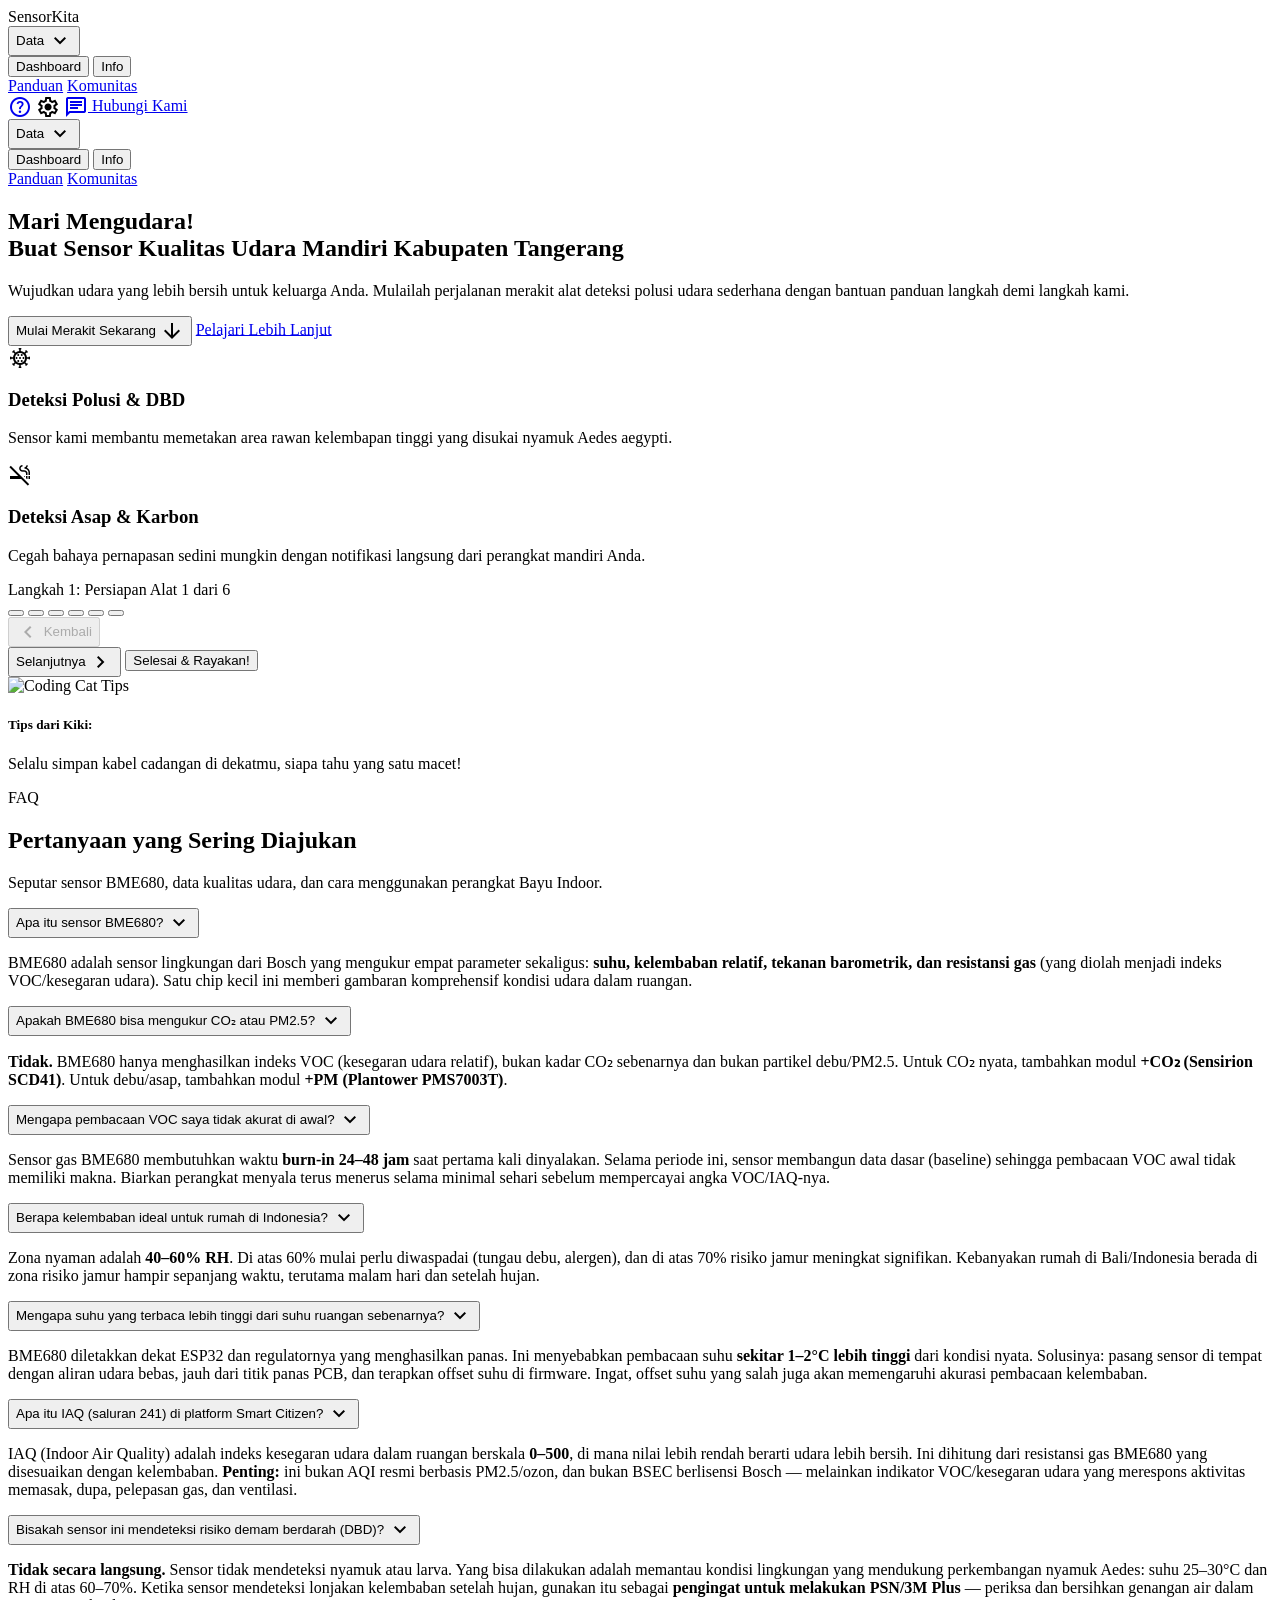
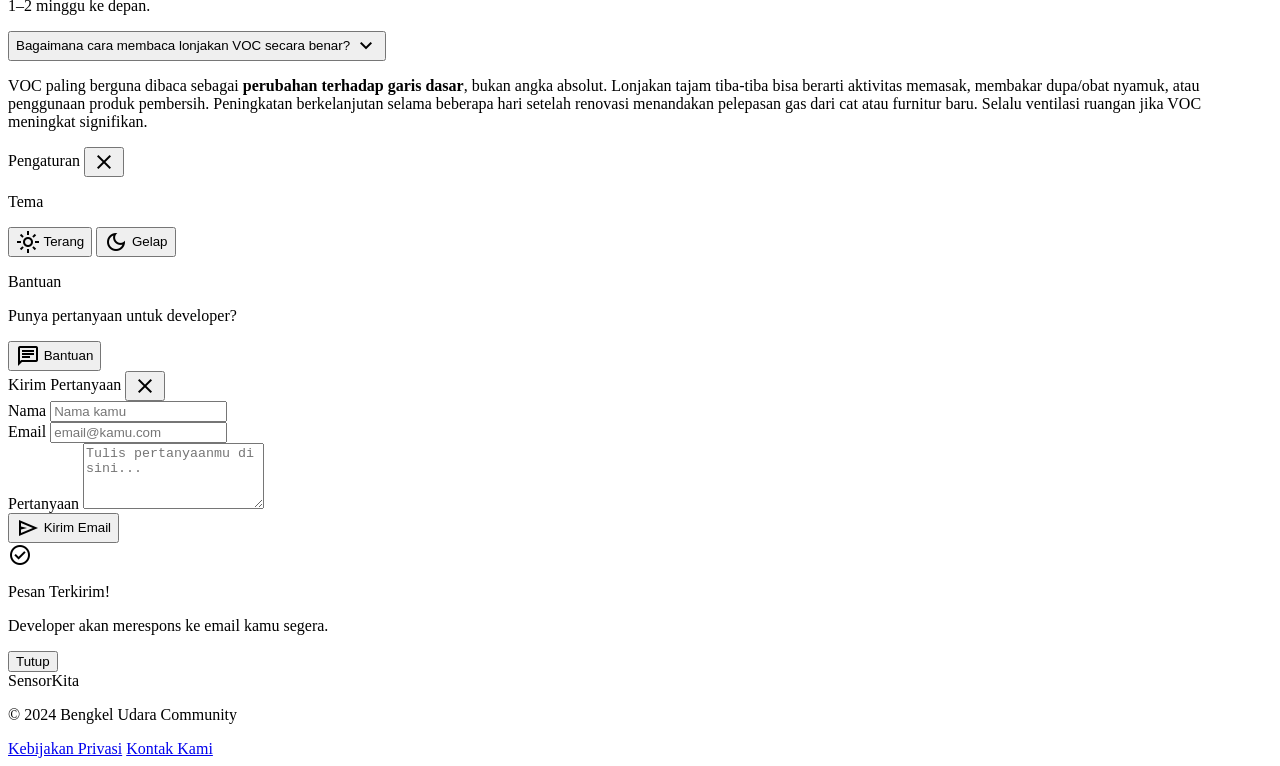
==== index.html @ 2e7b4b63 "web AI" ====
<!DOCTYPE html>
<html class="light" lang="id">

<head>
    <meta charset="utf-8" />
    <meta content="width=device-width, initial-scale=1.0" name="viewport" />
    <title>Mari Mengudara! | SensorKita Tangerang</title>
    <script src="https://cdn.tailwindcss.com?plugins=forms,container-queries"></script>
    <link
        href="https://fonts.googleapis.com/css2?family=Plus+Jakarta+Sans:wght@400;600;700;800&family=Inter:wght@400;500;600&display=swap"
        rel="stylesheet" />
    <link href="https://fonts.googleapis.com/css2?family=Material+Symbols+Outlined:wght,FILL@100..700,0..1&display=swap"
        rel="stylesheet" />
    <script id="tailwind-config">
        tailwind.config = {
            darkMode: "class",
            theme: {
                extend: {
                    "colors": {
                        "secondary": "#695d46",
                        "surface-dim": "#dcd9d9",
                        "on-primary-fixed": "#002108",
                        "on-secondary-fixed": "#231a08",
                        "surface-container": "#f0eded",
                        "on-error-container": "#93000a",
                        "primary": "#416744",
                        "outline": "#727970",
                        "tertiary-fixed-dim": "#9ecfd1",
                        "on-secondary-container": "#6d614a",
                        "on-tertiary-container": "#003a3c",
                        "primary-fixed-dim": "#a7d1a6",
                        "inverse-primary": "#a7d1a6",
                        "tertiary-container": "#73a4a6",
                        "inverse-on-surface": "#f3f0f0",
                        "on-secondary-fixed-variant": "#504530",
                        "tertiary-fixed": "#b9ecee",
                        "on-surface-variant": "#424941",
                        "surface-container-lowest": "#ffffff",
                        "secondary-fixed": "#f2e0c3",
                        "on-primary-fixed-variant": "#294f2e",
                        "primary-container": "#7da67e",
                        "outline-variant": "#c2c8be",
                        "on-secondary": "#ffffff",
                        "surface-container-low": "#f6f3f2",
                        "surface-bright": "#fbf9f8",
                        "on-surface": "#1b1c1c",
                        "surface-variant": "#e4e2e1",
                        "on-error": "#ffffff",
                        "on-tertiary-fixed": "#002021",
                        "background": "#fbf9f8",
                        "surface-container-high": "#eae8e7",
                        "on-tertiary": "#ffffff",
                        "on-tertiary-fixed-variant": "#1a4e50",
                        "surface": "#fbf9f8",
                        "on-primary": "#ffffff",
                        "on-primary-container": "#153b1c",
                        "primary-fixed": "#c2eec1",
                        "inverse-surface": "#303030",
                        "secondary-container": "#efdec0",
                        "on-background": "#1b1c1c",
                        "surface-container-highest": "#e4e2e1",
                        "error": "#ba1a1a",
                        "tertiary": "#356668",
                        "surface-tint": "#416744",
                        "error-container": "#ffdad6",
                        "secondary-fixed-dim": "#d5c5a8"
                    },
                    "borderRadius": {
                        "DEFAULT": "0.25rem",
                        "lg": "0.5rem",
                        "xl": "0.75rem",
                        "full": "9999px"
                    },
                    "spacing": {
                        "base": "8px",
                        "container-max-width": "1140px",
                        "card-padding": "24px",
                        "section-gap-mobile": "40px",
                        "section-gap-desktop": "80px"
                    },
                    "fontFamily": {
                        "display-lg-mobile": ["Plus Jakarta Sans"],
                        "display-lg": ["Plus Jakarta Sans"],
                        "body-lg": ["Inter"],
                        "headline-md": ["Plus Jakarta Sans"],
                        "body-md": ["Inter"],
                        "label-caps": ["Inter"]
                    },
                    "fontSize": {
                        "display-lg-mobile": ["32px", { "lineHeight": "1.2", "fontWeight": "700" }],
                        "display-lg": ["48px", { "lineHeight": "1.2", "letterSpacing": "-0.02em", "fontWeight": "700" }],
                        "body-lg": ["18px", { "lineHeight": "1.7", "fontWeight": "400" }],
                        "headline-md": ["24px", { "lineHeight": "1.4", "fontWeight": "600" }],
                        "body-md": ["16px", { "lineHeight": "1.6", "fontWeight": "400" }],
                        "label-caps": ["14px", { "lineHeight": "1.2", "letterSpacing": "0.05em", "fontWeight": "600" }]
                    }
                },
            },
        }
    </script>
    
    <link href="assets/css/style.css" rel="stylesheet" />

    <script>
        (function () {
            if (localStorage.getItem('sk-theme') === 'dark') {
                document.documentElement.classList.remove('light');
                document.documentElement.classList.add('dark');
            }
        })();
    </script>

</head>

<body class="bg-background text-on-background font-body-md overflow-x-hidden">

     <header class="bg-surface sticky top-0 z-50 shadow-sm w-full h-16 flex items-center">
        <div
            class="w-full max-w-container-max-width mx-auto px-4 md:px-card-padding flex justify-between items-center relative">

            <div class="flex items-center gap-2">
                <span class="font-display-lg text-headline-md text-primary tracking-tight cursor-pointer"
                       onclick="window.location.href='../../index.html'">SensorKita</span>
            </div>

            <nav class="hidden md:flex items-center gap-6">
                <div class="relative group">
                    <button id="desktop-data-btn"
                        class="font-label-caps text-on-surface-variant hover:text-primary transition-colors flex items-center gap-1 py-2">
                        Data
                        <span class="material-symbols-outlined transition-transform"
                            id="data-arrow">keyboard_arrow_down</span>
                    </button>
                    <div id="desktop-dropdown"
                        class="absolute left-0 mt-1 w-48 bg-surface rounded-xl shadow-lg border border-outline-variant py-2 hidden z-50">
                        <button onclick="window.location.href='data.html'"
                            class="w-full text-left px-4 py-2 text-sm font-label-caps text-on-surface-variant hover:bg-surface-container hover:text-primary transition-all">
                            Dashboard
                        </button>
                        <button onclick="switchSubTab('info')"
                            class="w-full text-left px-4 py-2 text-sm font-label-caps text-primary hover:bg-surface-container transition-all">
                            Info
                        </button>

                    </div>
                </div>
                <a class="font-label-caps text-primary border-b-2 border-primary py-1 nav-link active-page"
                    href="assets/main/panduan.html" data-page="panduan">Panduan</a>
                <a class="font-label-caps text-on-surface-variant hover:text-primary transition-colors py-1 nav-link"
                    href="assets/main/komunitas.html" data-page="komunitas">Komunitas</a>
            </nav>

            <div class="flex items-center gap-2 md:gap-4">
                <!-- FAQ icon — scroll ke bagian FAQ di panduan.html -->
                <a href="assets/main/panduan.html#faq"
                    class="material-symbols-outlined text-on-surface-variant cursor-pointer p-1 rounded-full hover:bg-surface-container transition-colors"
                    title="FAQ">help</a>
                <span onclick="openSettings()"
                    class="material-symbols-outlined text-on-surface-variant cursor-pointer p-1 rounded-full hover:bg-surface-container transition-colors">settings</span>
                <!-- Hubungi Kami — WhatsApp -->
                <a href="https://wa.me/6287775881409" target="_blank" rel="noopener noreferrer"
                    class="hidden md:flex items-center gap-1 px-3 py-1.5 rounded-full bg-primary text-on-primary hover:opacity-90 transition-opacity text-sm font-label-caps">
                    <span class="material-symbols-outlined text-base">chat</span>
                    <span>Hubungi Kami</span>
                </a>
            </div>

        
<div id="mobile-menu"
    class="absolute top-16 left-0 right-0 bg-surface border-b border-outline-variant shadow-md p-4 hidden flex-col gap-4 md:hidden z-50">
                <div>
                    <button id="mobile-data-btn"
                        class="w-full flex justify-between items-center font-label-caps text-on-surface-variant py-2">
                        <span href="assets/main/data.html">Data</span>
                        <span class="material-symbols-outlined transition-transform"
                            id="mobile-data-arrow">keyboard_arrow_down</span>
                    </button>
                    <div id="mobile-data-sub"
                        class="hidden pl-4 flex flex-col gap-2 mt-1 border-l-2 border-outline-variant">
                        <button onclick="window.location.href='data.html'"
                            class="text-left font-label-caps text-sm text-on-surface-variant hover:text-primary py-2">
                            Dashboard
                        </button>
                        <button onclick="switchSubTab('info')"
                            class="w-full text-left px-4 py-2 text-sm font-label-caps text-primary hover:bg-surface-container transition-all">
                            Info
                        </button>
                    </div>
                </div>
                <div>
                <a class="font-label-caps text-primary py-2 border-b border-outline-variant nav-link active-page"
                    href="assets/main/panduan.html" data-page="panduan">Panduan</a>
                <a class="font-label-caps text-on-surface-variant hover:text-primary py-2 nav-link"
                    href="assets/main/komunitas.html" data-page="komunitas">Komunitas</a>
                </div>
        </div>
    </header>
    
    <div id="main-content-wrapper">
        <section class="relative py-section-gap-mobile md:py-section-gap-desktop overflow-hidden">
            <div class="absolute top-0 right-0 -z-10 opacity-20"></div>
            <div class="max-w-container-max-width mx-auto px-4 md:px-card-padding">
                <div class="max-w-[720px]">
                    <h1 class="font-display-lg text-display-lg-mobile md:text-display-lg text-primary mb-6">
                        Mari Mengudara! <br />
                        <span class="text-secondary">Buat Sensor Kualitas Udara Mandiri Kabupaten Tangerang</span>
                    </h1>
                    <p class="font-body-lg text-on-surface-variant mb-10">
                        Wujudkan udara yang lebih bersih untuk keluarga Anda. Mulailah perjalanan merakit alat deteksi
                        polusi udara sederhana dengan bantuan panduan langkah demi langkah kami.
                    </p>
                    <div class="flex flex-wrap gap-4 mb-12">
                        <button
                            class="bg-primary text-on-primary font-label-caps px-8 py-4 rounded-full shadow-lg hover:opacity-90 active:scale-95 transition-all flex items-center gap-2 w-full sm:w-auto justify-center"
                            onclick="scrollToWizard()">
                            Mulai Merakit Sekarang <span class="material-symbols-outlined">arrow_downward</span>
                        </button>
                        <a href="data.html"
                            class="border-2 border-primary text-primary font-label-caps px-8 py-4 rounded-full hover:bg-primary-container/10 transition-colors w-full sm:w-auto justify-center flex items-center">
                            Pelajari Lebih Lanjut
                        </a>
                    </div>
                </div>
                <div class="grid grid-cols-1 md:grid-cols-2 gap-6 mt-12">
                    <div
                        class="bg-secondary-container p-6 rounded-xl border border-outline-variant flex flex-col sm:flex-row items-start gap-4">
                        <div class="bg-on-secondary-container text-secondary-container p-3 rounded-lg flex-shrink-0">
                            <span class="material-symbols-outlined">coronavirus</span>
                        </div>
                        <div>
                            <h3 class="font-headline-md text-on-secondary-container mb-2">Deteksi Polusi & DBD</h3>
                            <p class="text-on-secondary-fixed-variant">Sensor kami membantu memetakan area rawan
                                kelembapan tinggi yang disukai nyamuk Aedes aegypti.</p>
                        </div>
                    </div>
                    <div
                        class="bg-primary-container/20 p-6 rounded-xl border border-outline-variant flex flex-col sm:flex-row items-start gap-4">
                        <div class="bg-primary text-on-primary p-3 rounded-lg flex-shrink-0">
                            <span class="material-symbols-outlined">smoke_free</span>
                        </div>
                        <div>
                            <h3 class="font-headline-md text-primary mb-2">Deteksi Asap & Karbon</h3>
                            <p class="text-on-primary-fixed-variant">Cegah bahaya pernapasan sedini mungkin dengan
                                notifikasi langsung dari perangkat mandiri Anda.</p>
                        </div>
                    </div>
                </div>
            </div>
        </section>

        <main class="max-w-[840px] mx-auto px-4 pb-24" id="wizard-section">
            <div class="sticky top-16 z-40 bg-background pt-4 pb-8">
                <div class="flex justify-between mb-4 px-2">
                    <span class="font-label-caps text-primary text-xs sm:text-sm" id="step-title">Langkah 1: Persiapan
                        Alat</span>
                    <span class="font-label-caps text-on-surface-variant text-xs sm:text-sm" id="step-counter">1 dari
                        6</span>
                </div>
                <!-- Garis progress diganti jadi step indicator yang bisa diklik -->
                <div class="flex items-center gap-1.5 w-full" id="step-indicators">
                    <button onclick="goToStep(1)" id="ind-1"
                        class="step-ind flex-1 h-2 rounded-full transition-all bg-primary hover:opacity-80 cursor-pointer"></button>
                    <button onclick="goToStep(2)" id="ind-2"
                        class="step-ind flex-1 h-2 rounded-full transition-all bg-surface-container hover:bg-outline-variant cursor-pointer"></button>
                    <button onclick="goToStep(3)" id="ind-3"
                        class="step-ind flex-1 h-2 rounded-full transition-all bg-surface-container hover:bg-outline-variant cursor-pointer"></button>
                    <button onclick="goToStep(4)" id="ind-4"
                        class="step-ind flex-1 h-2 rounded-full transition-all bg-surface-container hover:bg-outline-variant cursor-pointer"></button>
                    <button onclick="goToStep(5)" id="ind-5"
                        class="step-ind flex-1 h-2 rounded-full transition-all bg-surface-container hover:bg-outline-variant cursor-pointer"></button>
                    <button onclick="goToStep(6)" id="ind-6"
                        class="step-ind flex-1 h-2 rounded-full transition-all bg-surface-container hover:bg-outline-variant cursor-pointer"></button>
                </div>
            </div>

            <div
                class="bg-surface-container-low rounded-3xl p-4 sm:p-6 md:p-10 shadow-sm border border-outline-variant relative">

                <div class="step-content block" id="step-1">
                    <div class="flex flex-col sm:flex-row items-start sm:items-center gap-4 mb-8">
                        <img alt="Coding Cat"
                            class="w-16 h-16 rounded-full bg-white p-1 border-2 border-primary-container flex-shrink-0"
                            src="https://lh3.googleusercontent.com/aida-public/[base64]" />
                        <div class="bg-secondary-container p-4 rounded-2xl rounded-tl-none relative w-full">
                            <p class="font-body-md text-on-secondary-container italic text-sm sm:text-base">"Halo! Saya
                                Oyen. Sebelum mulai, pastikan meja kerjamu rapi dan semua alat sudah siap ya!"</p>
                        </div>
                    </div>
                    <h2 class="font-headline-md text-on-surface mb-6">Daftar Alat & Bahan</h2>
                    <div class="flex flex-wrap gap-2 mb-8 bg-surface-container rounded-lg p-1 w-fit">
                        <button
                            class="px-4 sm:px-6 py-2 rounded-md font-label-caps text-xs sm:text-sm bg-primary text-on-primary transition-all"
                            id="btn-basic" onclick="togglePackage('basic')">Paket Basic</button>
                        <button
                            class="px-4 sm:px-6 py-2 rounded-md font-label-caps text-xs sm:text-sm text-on-surface-variant hover:bg-surface-variant transition-all"
                            id="btn-plus" onclick="togglePackage('plus')">Paket Plus (+ Layar)</button>
                    </div>
                    <div class="grid grid-cols-1 sm:grid-cols-2 gap-4">
                        <div class="p-4 bg-surface border border-outline-variant rounded-xl flex items-center gap-4">
                            <div
                                class="w-12 h-12 bg-primary-container/20 rounded-full flex items-center justify-center text-primary flex-shrink-0">
                                <span class="material-symbols-outlined">memory</span>
                            </div>
                            <div>
                                <p class="font-bold text-sm sm:text-base">Seeed XIAO ESP32C3</p>
                                <p class="text-xs text-on-surface-variant">Otak perangkat (Microcontroller)</p>
                            </div>
                        </div>
                        <div class="p-4 bg-surface border border-outline-variant rounded-xl flex items-center gap-4">
                            <div
                                class="w-12 h-12 bg-primary-container/20 rounded-full flex items-center justify-center text-primary flex-shrink-0">
                                <span class="material-symbols-outlined">thermostat</span>
                            </div>
                            <div>
                                <p class="font-bold text-sm sm:text-base">Sensor BME680</p>
                                <p class="text-xs text-on-surface-variant">Suhu, Gas, Kelembapan</p>
                            </div>
                        </div>
                        <div class="p-4 bg-surface border border-outline-variant rounded-xl flex items-center gap-4">
                            <div
                                class="w-12 h-12 bg-primary-container/20 rounded-full flex items-center justify-center text-primary flex-shrink-0">
                                <span class="material-symbols-outlined">usb</span>
                            </div>
                            <div>
                                <p class="font-bold text-sm sm:text-base">Kabel USB-C</p>
                                <p class="text-xs text-on-surface-variant">Untuk transfer kode & daya</p>
                            </div>
                        </div>
                        <div class="p-4 bg-surface border border-outline-variant rounded-xl flex items-center gap-4 opacity-40 grayscale"
                            id="plus-item">
                            <div
                                class="w-12 h-12 bg-secondary-container rounded-full flex items-center justify-center text-secondary flex-shrink-0">
                                <span class="material-symbols-outlined">screenshot_monitor</span>
                            </div>
                            <div>
                                <p class="font-bold text-sm sm:text-base">OLED Display 0.96"</p>
                                <p class="text-xs text-on-surface-variant">Hanya untuk Paket Plus</p>
                            </div>
                        </div>
                    </div>
                </div>

                <div class="step-content hidden" id="step-2">
                    <h2 class="font-headline-md text-on-surface mb-4">Persiapan Software</h2>
                    <p class="mb-6 text-on-surface-variant text-sm sm:text-base">Kita akan menggunakan Arduino IDE untuk
                        memasukkan "jiwa" ke dalam sensor kita.</p>
                    <div class="space-y-4">
                        <div class="bg-surface-bright p-4 rounded-xl border-l-4 border-primary shadow-sm">
                            <h4 class="font-bold text-primary mb-1 text-sm sm:text-base">1. Download Arduino IDE</h4>
                            <p class="text-xs sm:text-sm mb-3">Pilihan versi terbaru sesuai sistem operasi komputer
                                Anda.</p>
                            <div
                                class="flex items-center gap-2 bg-surface-container p-2 rounded-lg border border-outline-variant">
                                <code
                                    class="text-xs flex-grow overflow-x-auto whitespace-nowrap custom-scrollbar">https://www.arduino.cc/en/software</code>
                                <button class="text-primary hover:bg-primary-container/20 p-2 rounded-md flex-shrink-0"
                                    onclick="copyText('https://www.arduino.cc/en/software', this)">
                                    <span class="material-symbols-outlined text-sm">content_copy</span>
                                </button>
                            </div>
                        </div>
                        <div class="bg-surface-bright p-4 rounded-xl border-l-4 border-secondary shadow-sm">
                            <h4 class="font-bold text-secondary mb-1 text-sm sm:text-base">2. Video Tutorial Instalasi</h4>
                            <div class="aspect-video bg-surface-dim rounded-lg overflow-hidden">
                                <video class="w-full h-full" controls playsinline preload="metadata">
                                    <source src="../img/vidio/testing.mp4" type="video/mp4">
                                </video>
                            </div>
                        </div>
                        <!-- Video Tutorial: Plus -->
                        <div id="video-plus" class="hidden bg-surface-bright p-4 rounded-xl border-l-4 border-secondary shadow-sm">
                            <h4 class="font-bold text-secondary mb-1 text-sm sm:text-base">2. Video Tutorial Instalasi</h4>
                            <p class="text-xs text-on-surface-variant mb-2">Untuk Paket Plus</p>
                            <div class="aspect-video bg-surface-dim rounded-lg overflow-hidden">
                                <video class="w-full h-full" controls playsinline preload="metadata">
                                    <source src="../img/vidio/testing.mp4" type="video/mp4">
                                </video>
                            </div>
                        </div>
                    </div>
                </div>

                <div class="step-content hidden" id="step-3">
                    <h2 class="font-headline-md text-on-surface mb-6">Pemasangan Kabel (Wiring)</h2>
                    <div class="bg-error-container text-on-error-container p-4 rounded-xl mb-8 flex gap-3 items-center">
                        <span class="material-symbols-outlined text-error flex-shrink-0">warning</span>
                        <p class="text-xs sm:text-sm font-medium">Jangan hubungkan USB ke komputer saat memasang kabel
                            untuk menghindari korsleting!</p>
                    </div>
                    <div class="overflow-x-auto border border-outline-variant rounded-xl mb-8 custom-scrollbar">
                        <table class="w-full text-xs sm:text-sm min-w-[400px]">
                            <thead class="bg-surface-container-highest">
                                <tr>
                                    <th class="px-4 py-3 text-left">Sensor BME680</th>
                                    <th class="px-4 py-3 text-left">XIAO ESP32C3</th>
                                    <th class="px-4 py-3 text-left">Fungsi</th>
                                </tr>
                            </thead>
                            <tbody class="divide-y divide-outline-variant">
                                <tr>
                                    <td class="px-4 py-3 font-bold text-primary">VIN</td>
                                    <td class="px-4 py-3">3V3</td>
                                    <td class="px-4 py-3 text-on-surface-variant">Daya (Listrik)</td>
                                </tr>
                                <tr>
                                    <td class="px-4 py-3 font-bold text-primary">GND</td>
                                    <td class="px-4 py-3">GND</td>
                                    <td class="px-4 py-3 text-on-surface-variant">Massa/Arus Negatif</td>
                                </tr>
                                <tr>
                                    <td class="px-4 py-3 font-bold text-primary">SCL</td>
                                    <td class="px-4 py-3">D5 / SCL</td>
                                    <td class="px-4 py-3 text-on-surface-variant">Komunikasi Data</td>
                                </tr>
                                <tr>
                                    <td class="px-4 py-3 font-bold text-primary">SDA</td>
                                    <td class="px-4 py-3">D4 / SDA</td>
                                    <td class="px-4 py-3 text-on-surface-variant">Aliran Data</td>
                                </tr>
                            </tbody>
                        </table>
                    </div>
                        <div id="diagram-basic"
                        class="block aspect-video bg-surface-container-highest rounded-2xl flex flex-col items-center justify-center border-2 border-dashed border-outline-variant p-4">
                        <img src="../img/foto/wiring_paket_basic.png" alt="Wiring Paket Basic"
                            class="max-h-[70%] w-auto object-contain mb-4 rounded-xl shadow-sm">

                        <span class="material-symbols-outlined text-3xl sm:text-4xl text-outline mb-2">schema</span>
                        <p class="text-on-surface-variant text-center text-xs sm:text-sm font-medium">Diagram Pemasangan
                            Jalur I2C: XIAO ESP32S3 ⇄ BME680 (Paket Basic)</p>
                    </div>
                      <div id="diagram-plus"
                        class="hidden aspect-video bg-surface-container-highest rounded-2xl flex flex-col items-center justify-center border-2 border-dashed border-secondary/40 p-4">
                        <img src="../img/foto/wiring_paket_plus.png" alt="Wiring Paket Plus"
                            class="max-h-[70%] w-auto object-contain mb-4 rounded-xl shadow-sm">

                        <span
                            class="material-symbols-outlined text-3xl sm:text-4xl text-secondary mb-2">account_tree</span>
                        <p class="text-on-surface-variant text-center text-xs sm:text-sm font-medium">Diagram Pemasangan
                            Paralel: BME680 ⇄ XIAO ESP32S3 ⇄ Sensor HM3301 (Paket Plus)</p>
                    </div>
                
                </div>

                <div class="step-content hidden" id="step-4">
                    <h2 class="font-headline-md text-on-surface mb-4">Uji Coba Perangkat</h2>
                    <p class="mb-6 text-on-surface-variant text-sm sm:text-base">Gunakan kode tes ini untuk memastikan
                        kabel terpasang dengan benar.</p>
                    <div class="relative group">
                        <div class="absolute top-2 right-2 sm:top-4 sm:right-4 z-10">
                            <button
                                class="bg-primary text-on-primary px-3 py-1.5 sm:px-4 sm:py-2 rounded-lg flex items-center gap-1.5 text-xs hover:shadow-md transition-all"
                                onclick="copyCode('test-code-block', this)">
                                <span class="material-symbols-outlined text-xs sm:text-sm">content_copy</span> <span
                                    class="hidden sm:inline">Salin Kode</span>
                            </button>
                        </div>
                        <pre class="bg-on-surface text-surface-container-lowest p-4 sm:p-6 rounded-2xl overflow-x-auto text-xs font-mono leading-relaxed custom-scrollbar max-h-[300px]"
                            id="test-code-block">#include <Wire.h>
#include <Adafruit_Sensor.h>
#include "Adafruit_BME680.h"

Adafruit_BME680 bme;

void setup() {
  Serial.begin(115200);
  Serial.println("Mulai Tes Sensor...");
  if (!bme.begin()) {
    Serial.println("Sensor Tidak Terdeteksi! Periksa Kabel.");
    while (1);
  }
}

void loop() {
  if (! bme.performReading()) return;
  Serial.print("Suhu: "); Serial.println(bme.temperature);
  delay(2000);
}</pre>
                    </div>
                    <div
                        class="mt-6 flex items-start sm:items-center gap-4 bg-surface p-4 rounded-xl border border-outline-variant">
                        <span class="material-symbols-outlined text-primary flex-shrink-0">tips_and_updates</span>
                        <p class="text-xs sm:text-sm">Buka <b>Serial Monitor</b> di Arduino IDE (Kecepatan 115200 baud)
                            untuk melihat hasilnya!</p>
                    </div>
                </div>

                <div class="step-content hidden" id="step-5">
                <h2 class="font-headline-md text-on-surface mb-6">Pendaftaran Akun SmartCitizen</h2>
                <div class="space-y-6">

                    <!-- Langkah 1 -->
                    <div class="flex gap-4">
                        <div class="flex-shrink-0 w-8 h-8 rounded-full bg-primary text-white flex items-center justify-center font-bold text-sm">
                            1</div>
                        <div class="flex-1">
                            <h4 class="font-bold mb-1 text-sm sm:text-base">Kunjungi Portal Registrasi</h4>
                            <p class="text-on-surface-variant text-xs sm:text-sm mb-2">Buka situs
                                sensor.smartcitizen.id/register</p>
                            <button onclick="toggleSteps('sub1', this)"
                                class="text-xs text-primary flex items-center gap-1 mb-2">
                                <span id="icon-sub1">▶</span> Lihat langkah detail
                            </button>
                            <div id="sub1" class="hidden pl-3 border-l-2 border-primary/30 space-y-3 mt-1">
                                <div class="flex gap-2 text-xs sm:text-sm text-on-surface-variant">
                                    <span class="flex-shrink-0 w-5 h-5 rounded-full bg-surface-variant flex items-center justify-center text-xs font-bold">1</span>
                                    <p>Klik <strong>Platform</strong> kemudian klik <strong>Log In</strong>. Jika belum punya akun, klik <strong>Sign Up</strong> terlebih dahulu lalu log in.</p>
                                </div>
                                <div class="flex gap-2 text-xs sm:text-sm text-on-surface-variant">
                                    <span class="flex-shrink-0 w-5 h-5 rounded-full bg-surface-variant flex items-center justify-center text-xs font-bold">2</span>
                                    <p>Klik foto profil di pojok kanan atas, lalu pilih <strong>My Profile</strong>.</p>
                                </div>
                                <div class="flex gap-2 text-xs sm:text-sm text-on-surface-variant">
                                    <span class="flex-shrink-0 w-5 h-5 rounded-full bg-surface-variant flex items-center justify-center text-xs font-bold">3</span>
                                    <p>Klik <strong>REGISTER A NEW KIT</strong>, lalu pada SCK Version 2.x pilih <strong>Smart Citizen Kit version 2.0 to 2.3 (from 2017 onwards)</strong>. Klik <strong>Let's Go</strong> dan ikuti tutorial.</p>
                                </div>
                                <div class="flex gap-2 text-xs sm:text-sm text-on-surface-variant">
                                    <span class="flex-shrink-0 w-5 h-5 rounded-full bg-surface-variant flex items-center justify-center text-xs font-bold">4</span>
                                    <p>Pada <strong>"How do you want to use your kit?"</strong> pilih sesuai kebutuhan. Contoh: pilih <strong>OFFLINE (SD CARD)</strong>, klik <strong>Continue</strong> dan ikuti langkahnya.</p>
                                </div>
                                <div class="flex gap-2 text-xs sm:text-sm text-on-surface-variant">
                                    <span class="flex-shrink-0 w-5 h-5 rounded-full bg-surface-variant flex items-center justify-center text-xs font-bold">5</span>
                                    <p>Berikan nama pada sensor <strong>tanpa spasi</strong>, lalu klik <strong>Done</strong>.</p>
                                </div>
                                <div class="flex gap-2 text-xs sm:text-sm text-on-surface-variant">
                                    <span class="flex-shrink-0 w-5 h-5 rounded-full bg-surface-variant flex items-center justify-center text-xs font-bold">6</span>
                                    <p>Masukkan lokasi kit, klik <strong>All Set</strong>, pilih tag yang sesuai, lalu klik <strong>All Set</strong> kembali.</p>
                                </div>
                                <div class="flex gap-2 text-xs sm:text-sm text-on-surface-variant">
                                    <span class="flex-shrink-0 w-5 h-5 rounded-full bg-surface-variant flex items-center justify-center text-xs font-bold">7</span>
                                    <p>Masukkan <strong>email</strong> dan <strong>password</strong>, lalu klik <strong>Next</strong>.</p>
                                </div>
                                <div class="flex gap-2 text-xs sm:text-sm text-on-surface-variant">
                                    <span class="flex-shrink-0 w-5 h-5 rounded-full bg-surface-variant flex items-center justify-center text-xs font-bold">8</span>
                                    <p>Setelah selesai, klik <strong>My Profile</strong> lagi lalu klik nama kit kamu (contoh: <strong>Sentiong_Tangerang</strong>).</p>
                                </div>
                            </div>
                        </div>
                    </div>

                    <!-- Langkah 2 -->
                    <div class="flex gap-4">
                        <div class="flex-shrink-0 w-8 h-8 rounded-full bg-primary text-white flex items-center justify-center font-bold text-sm">
                            2</div>
                        <div class="flex-1">
                            <h4 class="font-bold mb-1 text-sm sm:text-base">Dapatkan Token Rahasia</h4>
                            <p class="text-on-surface-variant text-xs sm:text-sm mb-2">Setelah daftar, kamu akan
                                mendapatkan <b>Device Token</b>.</p>
                            <button onclick="toggleSteps('sub2', this)"
                                class="text-xs text-primary flex items-center gap-1 mb-2">
                                <span id="icon-sub2">▶</span> Lihat langkah detail
                            </button>
                            <div id="sub2" class="hidden pl-3 border-l-2 border-primary/30 space-y-3 mt-1">
                                <div class="flex gap-2 text-xs sm:text-sm text-on-surface-variant">
                                    <span class="flex-shrink-0 w-5 h-5 rounded-full bg-surface-variant flex items-center justify-center text-xs font-bold">1</span>
                                    <p>Klik <strong>Reveal Device Token</strong> dan salin kode tersebut untuk dimasukkan ke dalam kodingan. Setelah itu verifikasi dan upload kodingan pada kit hingga status <strong>Connected</strong>.</p>
                                </div>
                            </div>
                        </div>
                    </div>

                    <!-- Kotak Keamanan Token (tetap sama) -->
                    <div class="bg-secondary-fixed p-4 sm:p-6 rounded-2xl border-2 border-secondary-fixed-variant border-dashed">
                        <div class="flex items-center gap-3 mb-2 text-on-secondary-fixed">
                            <span class="material-symbols-outlined flex-shrink-0">security</span>
                            <h4 class="font-bold text-sm sm:text-base">Keamanan Token</h4>
                        </div>
                        <p class="text-xs sm:text-sm text-on-secondary-fixed-variant leading-relaxed">
                            PENTING: Jangan berikan token ini kepada siapapun! Token ini adalah kunci agar datamu
                            terkirim dengan benar ke peta Tangerang.
                        </p>
                    </div>

                </div>
            </div>

                <div class="step-content hidden" id="step-6">
                    <div class="text-center mb-8" id="celebration-header">
                        <div class="inline-block p-4 bg-primary-fixed rounded-full mb-4">
                            <span class="material-symbols-outlined text-primary text-3xl sm:text-4xl">celebration</span>
                        </div>
                        <h2 class="font-headline-md text-on-surface text-lg sm:text-xl">Tahap Akhir: Deploy Sensor!</h2>
                        <p class="text-on-surface-variant text-xs sm:text-sm">Masukkan token Anda dan kirim data
                            kualitas udara pertama Anda.</p>
                    </div>
                    <div class="bg-surface-container p-4 sm:p-6 rounded-2xl mb-8">
                        <label class="block text-xs font-label-caps text-secondary mb-2">Tempel Token Anda di
                            Sini:</label>
                        <input
                            class="w-full bg-surface border-outline-variant rounded-xl p-3 text-sm focus:ring-2 focus:ring-primary focus:border-transparent outline-none transition-all"
                            placeholder="Ganti tulisan TOKEN_ANDA di kode bawah..." type="text" />
                    </div>
                    <div class="relative">
                        <div class="absolute top-2 right-2 sm:top-4 sm:right-4 z-10">
                            <button
                                class="bg-secondary text-on-secondary px-3 py-1.5 sm:px-4 sm:py-2 rounded-lg flex items-center gap-1.5 text-xs hover:opacity-90 shadow-sm"
                                onclick="copyCode('main-code-block', this)">
                                <span class="material-symbols-outlined text-xs sm:text-sm">content_copy</span> <span
                                    class="hidden sm:inline">Salin Kode Final</span>
                            </button>
                        </div>
                        <pre class="bg-on-surface text-surface-container-lowest p-4 sm:p-6 rounded-2xl overflow-x-auto text-xs font-mono chimneys-scrollbar leading-relaxed max-h-[400px] custom-scrollbar"
                            id="main-code-block">/*
 * PROYEK SENSORKITA TANGERANG
 * Kode Utama Pengiriman Data Udara
 */

#include <WiFi.h>
#include <HTTPClient.h>

const char* ssid = "NAMA_WIFI_RUMAH";
const char* pass = "PASSWORD_WIFI";
const char* token = "TOKEN_ANDA_DARI_STEP_5";

void setup() {
  // Masukkan pengaturan sensor dari Step 4 di sini
  Serial.begin(115200);
  Serial.println("Alat Siap Mengudara!");
}

void loop() {
  // Logika pengiriman data setiap 10 menit
  Serial.println("Mengirim data ke SmartCitizen Tangerang...");
  delay(600000); 
}</pre>
                    </div>
                    <div class="hidden mt-10 p-6 sm:p-8 bg-primary-container text-on-primary-container rounded-3xl text-center"
                        id="success-message">
                        <h3 class="font-headline-md mb-2 text-base sm:text-lg">Selamat! Anda Pahlawan Udara!</h3>
                        <p class="text-xs sm:text-sm">Sensor Anda sekarang aktif memantau langit Tangerang.</p>
                    </div>
                </div>
                

                <div class="mt-12 flex justify-between items-center border-t border-outline-variant pt-8">
                    <button
                        class="flex items-center gap-1 text-on-surface-variant font-label-caps text-xs sm:text-sm hover:text-primary opacity-50 cursor-not-allowed disabled:opacity-30"
                        disabled id="prev-btn" onclick="changeStep(-1)">
                        <span class="material-symbols-outlined text-sm sm:text-base">chevron_left</span> Kembali
                    </button>
                    <div class="flex items-center gap-2">
                        <button
                            class="bg-primary text-on-primary font-label-caps text-xs sm:text-sm px-5 py-2.5 sm:px-8 sm:py-3 rounded-full flex items-center gap-1 hover:shadow-lg transition-all active:scale-95"
                            id="next-btn" onclick="changeStep(1)">
                            Selanjutnya <span
                                class="material-symbols-outlined text-sm sm:text-base">chevron_right</span>
                        </button>
                        <button
                            class="hidden bg-secondary text-on-secondary font-label-caps text-xs sm:text-sm px-6 py-2.5 sm:px-10 sm:py-3 rounded-full hover:shadow-lg transition-all active:scale-95"
                            id="finish-btn" onclick="finishWizard()">
                            Selesai & Rayakan!
                        </button>
                    </div>
                </div>
            </div>

            <aside class="mt-12 bg-surface-container p-4 sm:p-6 rounded-2xl flex items-start gap-4">
                <img alt="Coding Cat Tips" class="w-12 h-12 rounded-full flex-shrink-0"
                    src="https://lh3.googleusercontent.com/aida-public/[base64]" />
                <div>
                    <h5 class="font-bold text-primary mb-1 text-sm sm:text-base">Tips dari Kiki:</h5>
                    <p class="text-xs sm:text-sm text-on-surface-variant" id="dynamic-tip">Selalu simpan kabel cadangan
                        di dekatmu, siapa tahu yang satu macet!</p>
                </div>
            </aside>
        </main>
    </div>

<!-- ===================== FAQ SECTION ===================== -->
<!-- Taruh di bagian paling bawah panduan.html, sebelum footer -->

<section id="faq" class="max-w-container-max-width mx-auto px-4 md:px-card-padding py-16">
    <div class="mb-10">
        <p class="font-label-caps text-xs text-primary tracking-widest mb-2">FAQ</p>
        <h2 class="font-display-lg text-headline-lg text-on-surface mb-2">Pertanyaan yang Sering Diajukan</h2>
        <p class="text-on-surface-variant text-sm max-w-xl">Seputar sensor BME680, data kualitas udara, dan cara menggunakan perangkat Bayu Indoor.</p>
    </div>

    <div class="flex flex-col gap-3" id="faq-list">

        <!-- FAQ Item template: tambah atau kurangi sesuai kebutuhan -->
        <div class="faq-item border border-outline-variant rounded-2xl overflow-hidden">
            <button onclick="toggleFaq(this)"
                class="w-full flex justify-between items-center px-5 py-4 text-left hover:bg-surface-container transition-colors gap-4">
                <span class="font-label-caps text-on-surface text-sm">Apa itu sensor BME680?</span>
                <span class="material-symbols-outlined text-on-surface-variant flex-shrink-0 transition-transform duration-200">expand_more</span>
            </button>
            <div class="faq-body hidden px-5 pb-5">
                <p class="text-sm text-on-surface-variant leading-relaxed">BME680 adalah sensor lingkungan dari Bosch yang mengukur empat parameter sekaligus: <strong class="text-on-surface">suhu, kelembaban relatif, tekanan barometrik, dan resistansi gas</strong> (yang diolah menjadi indeks VOC/kesegaran udara). Satu chip kecil ini memberi gambaran komprehensif kondisi udara dalam ruangan.</p>
            </div>
        </div>

        <div class="faq-item border border-outline-variant rounded-2xl overflow-hidden">
            <button onclick="toggleFaq(this)"
                class="w-full flex justify-between items-center px-5 py-4 text-left hover:bg-surface-container transition-colors gap-4">
                <span class="font-label-caps text-on-surface text-sm">Apakah BME680 bisa mengukur CO₂ atau PM2.5?</span>
                <span class="material-symbols-outlined text-on-surface-variant flex-shrink-0 transition-transform duration-200">expand_more</span>
            </button>
            <div class="faq-body hidden px-5 pb-5">
                <p class="text-sm text-on-surface-variant leading-relaxed"><strong class="text-on-surface">Tidak.</strong> BME680 hanya menghasilkan indeks VOC (kesegaran udara relatif), bukan kadar CO₂ sebenarnya dan bukan partikel debu/PM2.5. Untuk CO₂ nyata, tambahkan modul <strong class="text-on-surface">+CO₂ (Sensirion SCD41)</strong>. Untuk debu/asap, tambahkan modul <strong class="text-on-surface">+PM (Plantower PMS7003T)</strong>.</p>
            </div>
        </div>

        <div class="faq-item border border-outline-variant rounded-2xl overflow-hidden">
            <button onclick="toggleFaq(this)"
                class="w-full flex justify-between items-center px-5 py-4 text-left hover:bg-surface-container transition-colors gap-4">
                <span class="font-label-caps text-on-surface text-sm">Mengapa pembacaan VOC saya tidak akurat di awal?</span>
                <span class="material-symbols-outlined text-on-surface-variant flex-shrink-0 transition-transform duration-200">expand_more</span>
            </button>
            <div class="faq-body hidden px-5 pb-5">
                <p class="text-sm text-on-surface-variant leading-relaxed">Sensor gas BME680 membutuhkan waktu <strong class="text-on-surface">burn-in 24–48 jam</strong> saat pertama kali dinyalakan. Selama periode ini, sensor membangun data dasar (baseline) sehingga pembacaan VOC awal tidak memiliki makna. Biarkan perangkat menyala terus menerus selama minimal sehari sebelum mempercayai angka VOC/IAQ-nya.</p>
            </div>
        </div>

        <div class="faq-item border border-outline-variant rounded-2xl overflow-hidden">
            <button onclick="toggleFaq(this)"
                class="w-full flex justify-between items-center px-5 py-4 text-left hover:bg-surface-container transition-colors gap-4">
                <span class="font-label-caps text-on-surface text-sm">Berapa kelembaban ideal untuk rumah di Indonesia?</span>
                <span class="material-symbols-outlined text-on-surface-variant flex-shrink-0 transition-transform duration-200">expand_more</span>
            </button>
            <div class="faq-body hidden px-5 pb-5">
                <p class="text-sm text-on-surface-variant leading-relaxed">Zona nyaman adalah <strong class="text-on-surface">40–60% RH</strong>. Di atas 60% mulai perlu diwaspadai (tungau debu, alergen), dan di atas 70% risiko jamur meningkat signifikan. Kebanyakan rumah di Bali/Indonesia berada di zona risiko jamur hampir sepanjang waktu, terutama malam hari dan setelah hujan.</p>
            </div>
        </div>

        <div class="faq-item border border-outline-variant rounded-2xl overflow-hidden">
            <button onclick="toggleFaq(this)"
                class="w-full flex justify-between items-center px-5 py-4 text-left hover:bg-surface-container transition-colors gap-4">
                <span class="font-label-caps text-on-surface text-sm">Mengapa suhu yang terbaca lebih tinggi dari suhu ruangan sebenarnya?</span>
                <span class="material-symbols-outlined text-on-surface-variant flex-shrink-0 transition-transform duration-200">expand_more</span>
            </button>
            <div class="faq-body hidden px-5 pb-5">
                <p class="text-sm text-on-surface-variant leading-relaxed">BME680 diletakkan dekat ESP32 dan regulatornya yang menghasilkan panas. Ini menyebabkan pembacaan suhu <strong class="text-on-surface">sekitar 1–2°C lebih tinggi</strong> dari kondisi nyata. Solusinya: pasang sensor di tempat dengan aliran udara bebas, jauh dari titik panas PCB, dan terapkan offset suhu di firmware. Ingat, offset suhu yang salah juga akan memengaruhi akurasi pembacaan kelembaban.</p>
            </div>
        </div>

        <div class="faq-item border border-outline-variant rounded-2xl overflow-hidden">
            <button onclick="toggleFaq(this)"
                class="w-full flex justify-between items-center px-5 py-4 text-left hover:bg-surface-container transition-colors gap-4">
                <span class="font-label-caps text-on-surface text-sm">Apa itu IAQ (saluran 241) di platform Smart Citizen?</span>
                <span class="material-symbols-outlined text-on-surface-variant flex-shrink-0 transition-transform duration-200">expand_more</span>
            </button>
            <div class="faq-body hidden px-5 pb-5">
                <p class="text-sm text-on-surface-variant leading-relaxed">IAQ (Indoor Air Quality) adalah indeks kesegaran udara dalam ruangan berskala <strong class="text-on-surface">0–500</strong>, di mana nilai lebih rendah berarti udara lebih bersih. Ini dihitung dari resistansi gas BME680 yang disesuaikan dengan kelembaban. <strong class="text-on-surface">Penting:</strong> ini bukan AQI resmi berbasis PM2.5/ozon, dan bukan BSEC berlisensi Bosch — melainkan indikator VOC/kesegaran udara yang merespons aktivitas memasak, dupa, pelepasan gas, dan ventilasi.</p>
            </div>
        </div>

        <div class="faq-item border border-outline-variant rounded-2xl overflow-hidden">
            <button onclick="toggleFaq(this)"
                class="w-full flex justify-between items-center px-5 py-4 text-left hover:bg-surface-container transition-colors gap-4">
                <span class="font-label-caps text-on-surface text-sm">Bisakah sensor ini mendeteksi risiko demam berdarah (DBD)?</span>
                <span class="material-symbols-outlined text-on-surface-variant flex-shrink-0 transition-transform duration-200">expand_more</span>
            </button>
            <div class="faq-body hidden px-5 pb-5">
                <p class="text-sm text-on-surface-variant leading-relaxed"><strong class="text-on-surface">Tidak secara langsung.</strong> Sensor tidak mendeteksi nyamuk atau larva. Yang bisa dilakukan adalah memantau kondisi lingkungan yang mendukung perkembangan nyamuk Aedes: suhu 25–30°C dan RH di atas 60–70%. Ketika sensor mendeteksi lonjakan kelembaban setelah hujan, gunakan itu sebagai <strong class="text-on-surface">pengingat untuk melakukan PSN/3M Plus</strong> — periksa dan bersihkan genangan air dalam 1–2 minggu ke depan.</p>
            </div>
        </div>

        <div class="faq-item border border-outline-variant rounded-2xl overflow-hidden">
            <button onclick="toggleFaq(this)"
                class="w-full flex justify-between items-center px-5 py-4 text-left hover:bg-surface-container transition-colors gap-4">
                <span class="font-label-caps text-on-surface text-sm">Bagaimana cara membaca lonjakan VOC secara benar?</span>
                <span class="material-symbols-outlined text-on-surface-variant flex-shrink-0 transition-transform duration-200">expand_more</span>
            </button>
            <div class="faq-body hidden px-5 pb-5">
                <p class="text-sm text-on-surface-variant leading-relaxed">VOC paling berguna dibaca sebagai <strong class="text-on-surface">perubahan terhadap garis dasar</strong>, bukan angka absolut. Lonjakan tajam tiba-tiba bisa berarti aktivitas memasak, membakar dupa/obat nyamuk, atau penggunaan produk pembersih. Peningkatan berkelanjutan selama beberapa hari setelah renovasi menandakan pelepasan gas dari cat atau furnitur baru. Selalu ventilasi ruangan jika VOC meningkat signifikan.</p>
            </div>
        </div>

    </div>
</section>

    <!-- Settings Panel -->
<div id="settings-overlay" class="fixed inset-0 bg-black/40 z-[90] hidden" onclick="closeSettings()"></div>

<div id="settings-panel"
    class="fixed top-0 right-0 h-full w-80 max-w-full bg-surface shadow-2xl z-[100] translate-x-full transition-transform duration-300 flex flex-col">
    
    <div class="flex items-center justify-between px-6 py-4 border-b border-outline-variant">
        <span class="font-label-caps text-on-surface text-base">Pengaturan</span>
        <button onclick="closeSettings()" class="p-1 rounded-full hover:bg-surface-container transition-colors">
            <span class="material-symbols-outlined text-on-surface-variant">close</span>
        </button>
    </div>

    <div class="flex-1 overflow-y-auto p-6 flex flex-col gap-6">

        <!-- Tema -->
        <div>
            <p class="font-label-caps text-xs text-on-surface-variant mb-3 tracking-widest uppercase">Tema</p>
            <div class="flex gap-3">
                <button id="theme-light-btn" onclick="setTheme('light')"
                    class="flex-1 flex flex-col items-center gap-2 p-3 rounded-xl border-2 border-primary bg-primary-container/20 transition-all">
                    <span class="material-symbols-outlined text-primary">light_mode</span>
                    <span class="font-label-caps text-xs text-primary">Terang</span>
                </button>
                <button id="theme-dark-btn" onclick="setTheme('dark')"
                    class="flex-1 flex flex-col items-center gap-2 p-3 rounded-xl border-2 border-outline-variant hover:border-primary transition-all">
                    <span class="material-symbols-outlined text-on-surface-variant">dark_mode</span>
                    <span class="font-label-caps text-xs text-on-surface-variant">Gelap</span>
                </button>
            </div>
        </div>

        <div class="border-t border-outline-variant"></div>

        <!-- Bantuan -->
        <div>
            <p class="font-label-caps text-xs text-on-surface-variant mb-3 tracking-widest uppercase">Bantuan</p>
            <p class="text-sm text-on-surface-variant mb-4 leading-relaxed">Punya pertanyaan untuk developer?</p>
            <button onclick="openHelpModal()"
                class="w-full bg-primary text-on-primary font-label-caps py-3 rounded-full hover:opacity-90 active:scale-95 transition-all flex items-center justify-center gap-2">
                <span class="material-symbols-outlined text-base">chat</span>
                Bantuan
            </button>
        </div>
    </div>
</div>

<!-- Modal Bantuan -->
<div id="help-modal-overlay"
    class="fixed inset-0 bg-black/50 z-[200] hidden items-center justify-center p-4"
    onclick="closeHelpModal(event)">
    <div class="bg-surface rounded-2xl shadow-2xl w-full max-w-md p-6 flex flex-col gap-4" onclick="event.stopPropagation()">
        
        <div class="flex items-center justify-between">
            <span class="font-label-caps text-on-surface">Kirim Pertanyaan</span>
            <button onclick="closeHelpModal()" class="p-1 rounded-full hover:bg-surface-container transition-colors">
                <span class="material-symbols-outlined text-on-surface-variant">close</span>
            </button>
        </div>

        <!-- Form state -->
        <div id="help-form-state" class="flex flex-col gap-3">
            <div>
                <label class="font-label-caps text-xs text-on-surface-variant mb-1 block">Nama</label>
                <input id="help-name" type="text" placeholder="Nama kamu"
                    class="w-full px-3 py-2 rounded-lg border border-outline-variant bg-surface-container text-on-surface text-sm focus:outline-none focus:border-primary transition-colors" />
            </div>
            <div>
                <label class="font-label-caps text-xs text-on-surface-variant mb-1 block">Email</label>
                <input id="help-email" type="email" placeholder="email@kamu.com"
                    class="w-full px-3 py-2 rounded-lg border border-outline-variant bg-surface-container text-on-surface text-sm focus:outline-none focus:border-primary transition-colors" />
            </div>
            <div>
                <label class="font-label-caps text-xs text-on-surface-variant mb-1 block">Pertanyaan</label>
                <textarea id="help-message" rows="4" placeholder="Tulis pertanyaanmu di sini..."
                    class="w-full px-3 py-2 rounded-lg border border-outline-variant bg-surface-container text-on-surface text-sm focus:outline-none focus:border-primary transition-colors resize-none"></textarea>
            </div>
            <button onclick="submitHelpForm()"
                class="w-full bg-primary text-on-primary font-label-caps py-3 rounded-full hover:opacity-90 active:scale-95 transition-all flex items-center justify-center gap-2">
                <span class="material-symbols-outlined text-base">send</span>
                Kirim Email
            </button>
        </div>

        <!-- Sukses state -->
        <div id="help-success-state" class="hidden flex flex-col items-center text-center gap-4 py-4">
            <div class="w-16 h-16 rounded-full bg-primary-container flex items-center justify-center">
                <span class="material-symbols-outlined text-3xl text-primary">check_circle</span>
            </div>
            <div>
                <p class="font-label-caps text-on-surface mb-1">Pesan Terkirim!</p>
                <p class="text-sm text-on-surface-variant">Developer akan merespons ke email kamu segera.</p>
            </div>
            <button onclick="resetHelpForm()"
                class="border border-outline-variant text-on-surface-variant font-label-caps text-sm px-6 py-2 rounded-full hover:bg-surface-container transition-colors">
                Tutup
            </button>
        </div>
    </div>
</div>


    <footer class="bg-surface-container-highest border-t border-outline-variant mt-section-gap-desktop">
        <div
            class="max-w-container-max-width mx-auto py-8 px-4 flex flex-col md:flex-row justify-between items-center gap-4">
            <div class="text-center md:text-left">
                <span class="font-headline-md text-secondary">SensorKita</span>
                <p class="font-label-caps text-xs text-on-surface-variant mt-1">© 2024 Bengkel Udara Community</p>
            </div>
            <div class="flex flex-wrap justify-center gap-4 sm:gap-6">
                <a class="font-label-caps text-xs sm:text-sm text-on-surface-variant hover:text-primary transition-colors"
                    href="#">Kebijakan Privasi</a>
                <a class="font-label-caps text-xs sm:text-sm text-on-surface-variant hover:text-primary transition-colors"
                    href="#">Kontak Kami</a>
            </div>
        </div>
    </footer>
    <script src="../js/main.js"></script>
</body>
<script>
function toggleSteps(id, btn) {
    const el = document.getElementById(id);
    const icon = document.getElementById('icon-' + id);
    const isOpen = !el.classList.contains('hidden');
    el.classList.toggle('hidden', isOpen);
    icon.textContent = isOpen ? '▶' : '▼';
}
</script>

</html>
---- assets/css/style.css ----
.step-content { display: none; }
.step-content.active { display: block; animation: fadeIn 0.4s ease-out; }
@keyframes fadeIn { from { opacity: 0; transform: translateY(10px); } to { opacity: 1; transform: translateY(0); } }
.progress-line { transition: width 0.5s cubic-bezier(0.4, 0, 0.2, 1); }
.material-symbols-outlined { font-variation-settings: 'FILL' 0, 'wght' 400, 'GRAD' 0, 'opsz' 24; vertical-align: middle; }
.custom-scrollbar::-webkit-scrollbar { width: 6px; }
.custom-scrollbar::-webkit-scrollbar-thumb { background: #c2c8be; border-radius: 10px; }
.dashed-connector { background-image: linear-gradient(to right, #416744 50%, transparent 50%); background-size: 10px 1px; background-repeat: repeat-x; }
.glass-card { background: rgba(251, 249, 248, 0.8); backdrop-filter: blur(10px); }

/* Custom responsive utility styling for code scrollbars */
.custom-scrollbar::-webkit-scrollbar {
    height: 6px;
    width: 6px;
  }
  .custom-scrollbar::-webkit-scrollbar-track {
    background: #1b1c1c; 
    border-radius: 9999px;
  }
  .custom-scrollbar::-webkit-scrollbar-thumb {
    background: #424941; 
    border-radius: 9999px;
  }
  .custom-scrollbar::-webkit-scrollbar-thumb:hover {
    background: #727970; 
  }
/* ===================== DARK MODE ===================== */

/* Base */
.dark,
.dark body {
    background-color: #1b1c1c !important;
    color: #e4e2e1 !important;
}

/* Surface & Background */
.dark .bg-surface,
.dark .bg-background { background-color: #1b1c1c !important; }
.dark .bg-surface-container-lowest { background-color: #111111 !important; }
.dark .bg-surface-container-low { background-color: #252525 !important; }
.dark .bg-surface-container { background-color: #2e2e2e !important; }
.dark .bg-surface-container-high { background-color: #383838 !important; }
.dark .bg-surface-container-highest { background-color: #424242 !important; }
.dark .bg-surface-variant { background-color: #424941 !important; }
.dark .bg-surface-bright { background-color: #303030 !important; }
.dark .glass-card { background: rgba(27, 28, 28, 0.85) !important; }

/* Text */
.dark .text-on-surface { color: #e4e2e1 !important; }
.dark .text-on-surface-variant { color: #c2c8be !important; }
.dark .text-on-background { color: #e4e2e1 !important; }

/* Border */
.dark .border-outline-variant { border-color: #424941 !important; }
.dark .border-outline { border-color: #727970 !important; }

/* Header / Nav */
.dark header { background-color: #1b1c1c !important; border-color: #424941 !important; }
.dark #mobile-menu { background-color: #1b1c1c !important; border-color: #424941 !important; }
.dark #desktop-dropdown { background-color: #2e2e2e !important; border-color: #424941 !important; }

/* Settings & Modal */
.dark #settings-panel { background-color: #1b1c1c !important; }
.dark #help-modal-overlay > div { background-color: #2e2e2e !important; }

/* Input & Textarea */
.dark input,
.dark textarea {
    background-color: #2e2e2e !important;
    color: #e4e2e1 !important;
    border-color: #424941 !important;
}
.dark input::placeholder,
.dark textarea::placeholder { color: #727970 !important; }
.dark input:focus,
.dark textarea:focus { border-color: #a7d1a6 !important; }

/* Cards & Wizard */
.dark .rounded-xl,
.dark .rounded-2xl { border-color: #424941; }
.dark [class*="bg-surface-container"] { background-color: #2e2e2e !important; }

/* Hover states */
.dark .hover\:bg-surface-container:hover { background-color: #2e2e2e !important; }
.dark .hover\:bg-surface-variant:hover { background-color: #424941 !important; }

/* Shadow overlay */
.dark .shadow-sm { box-shadow: 0 1px 3px rgba(0,0,0,0.5) !important; }
.dark .shadow-lg { box-shadow: 0 8px 24px rgba(0,0,0,0.6) !important; }

/* Step indicator & FAQ */
.dark .faq-item { border-color: #424941 !important; }
.dark .faq-item button { color: #e4e2e1 !important; }
.dark .faq-item button:hover { background-color: #2e2e2e !important; }

/* Divider */
.dark .border-t { border-color: #424941 !important; }
.dark .border-b { border-color: #424941 !important; }
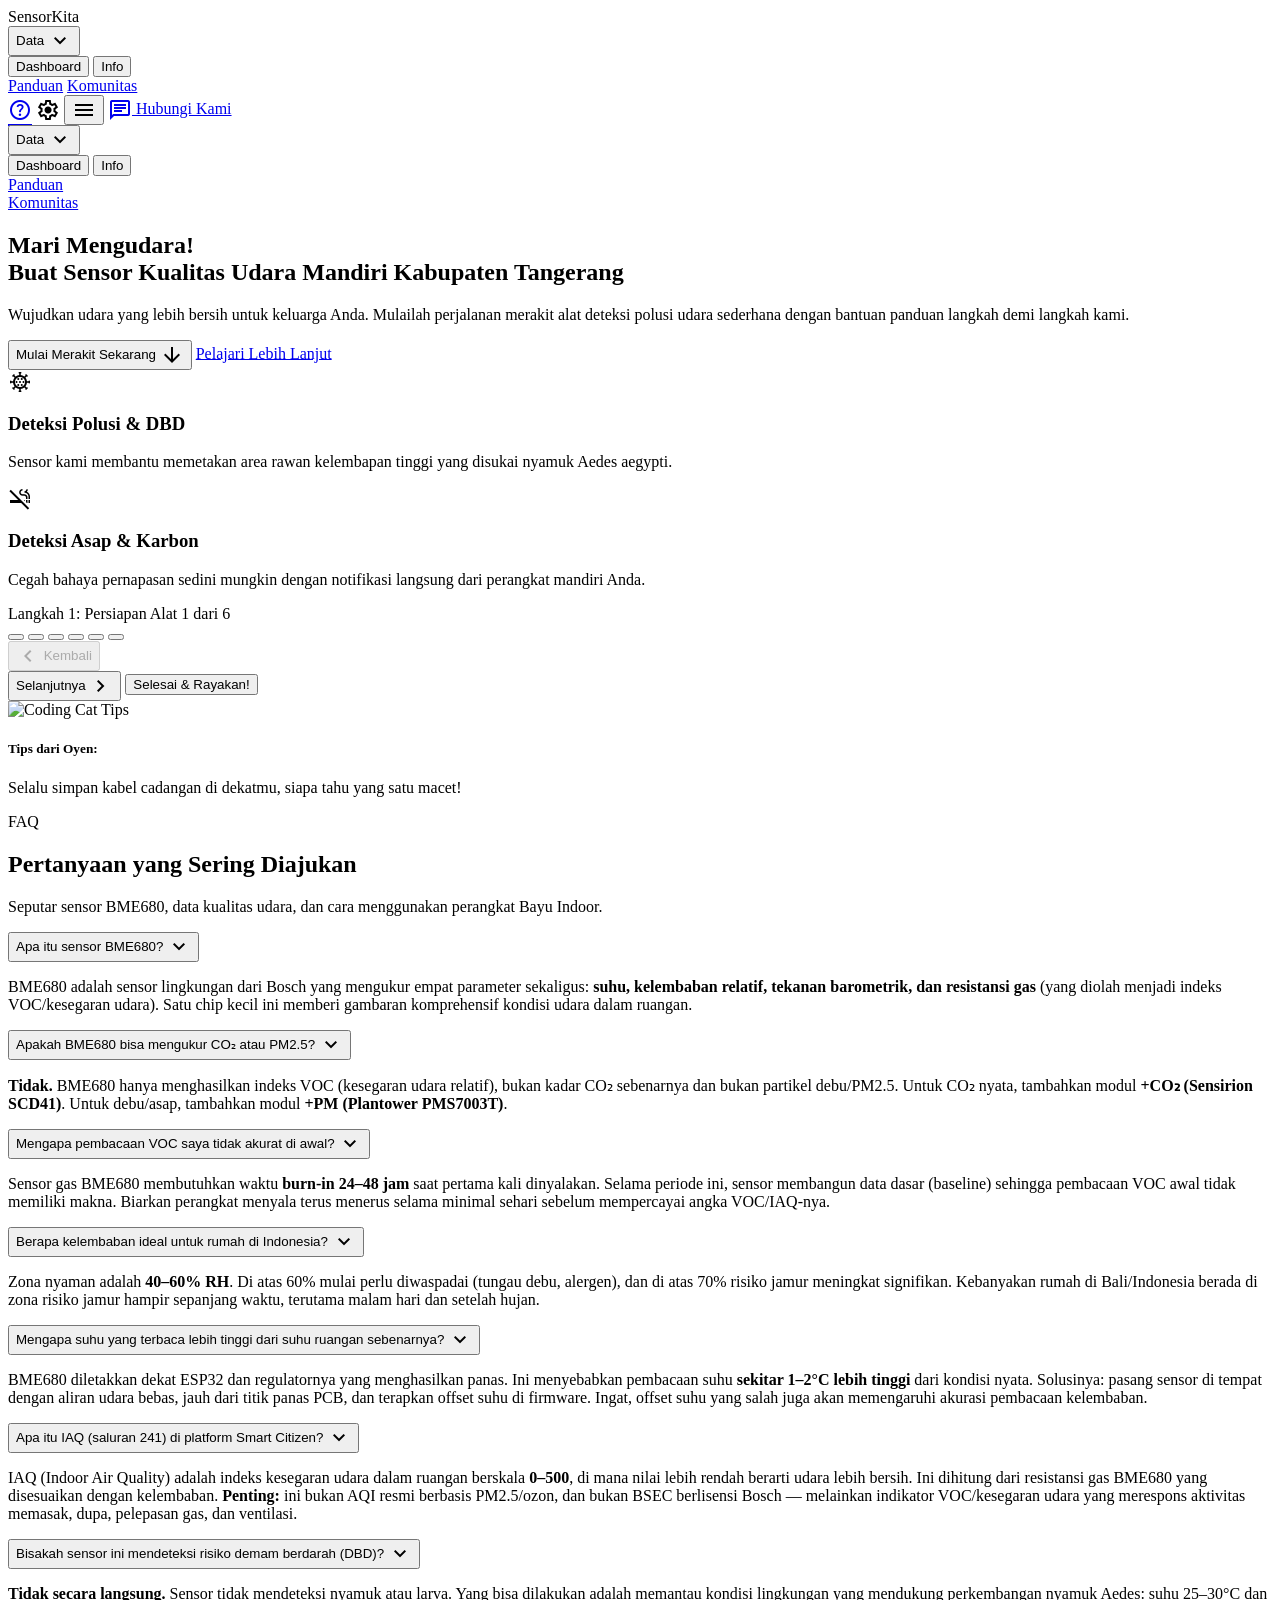
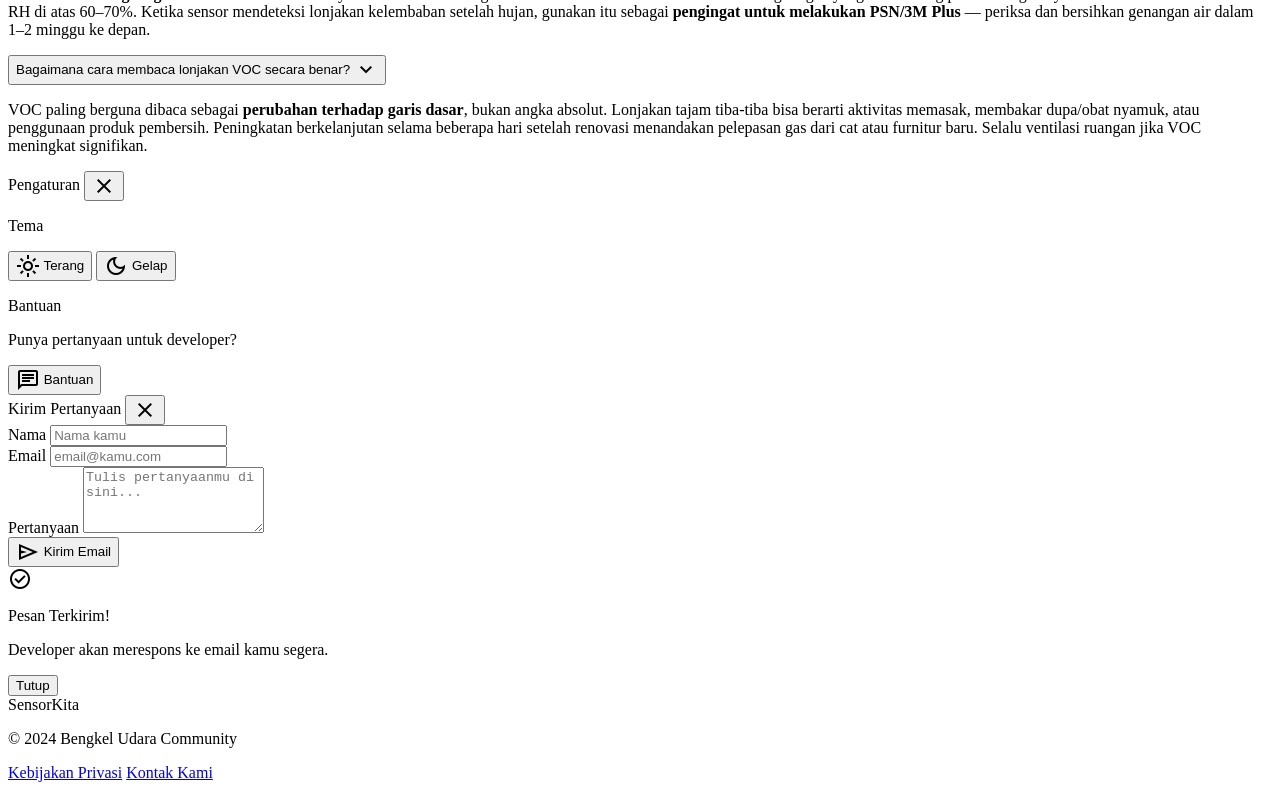
==== commit 88de5cdd: "fix mobile navigasi" ====
--- a/index.html
+++ b/index.html
@@ -120,7 +120,7 @@
 
             <div class="flex items-center gap-2">
                 <span class="font-display-lg text-headline-md text-primary tracking-tight cursor-pointer"
-                       onclick="window.location.href='../../index.html'">SensorKita</span>
+                       onclick="window.location.href='../assets/main/panduan.html'">SensorKita</span>
             </div>
 
             <nav class="hidden md:flex items-center gap-6">
@@ -133,7 +133,7 @@
                     </button>
                     <div id="desktop-dropdown"
                         class="absolute left-0 mt-1 w-48 bg-surface rounded-xl shadow-lg border border-outline-variant py-2 hidden z-50">
-                        <button onclick="window.location.href='data.html'"
+                        <button onclick="window.location.href='../data.html'"
                             class="w-full text-left px-4 py-2 text-sm font-label-caps text-on-surface-variant hover:bg-surface-container hover:text-primary transition-all">
                             Dashboard
                         </button>
@@ -157,7 +157,14 @@
                     title="FAQ">help</a>
                 <span onclick="openSettings()"
                     class="material-symbols-outlined text-on-surface-variant cursor-pointer p-1 rounded-full hover:bg-surface-container transition-colors">settings</span>
-                <!-- Hubungi Kami — WhatsApp -->
+                <!-- Tambahkan ini setelah icon settings, SEBELUM tutup div -->
+                <button id="hamburger-btn"
+                    class="md:hidden flex items-center p-1 rounded-full text-on-surface-variant hover:bg-surface-container transition-colors"
+                    aria-label="Toggle menu" aria-expanded="false">
+                    <span class="material-symbols-outlined" id="hamburger-icon">menu</span>
+                </button>
+                
+                    <!-- Hubungi Kami — WhatsApp -->
                 <a href="https://wa.me/6287775881409" target="_blank" rel="noopener noreferrer"
                     class="hidden md:flex items-center gap-1 px-3 py-1.5 rounded-full bg-primary text-on-primary hover:opacity-90 transition-opacity text-sm font-label-caps">
                     <span class="material-symbols-outlined text-base">chat</span>
@@ -167,7 +174,7 @@
 
         
 <div id="mobile-menu"
-    class="absolute top-16 left-0 right-0 bg-surface border-b border-outline-variant shadow-md p-4 hidden flex-col gap-4 md:hidden z-50">
+    class="absolute top-16 left-0 right-0 bg-surface border-b border-outline-variant shadow-md p-4 hidden flex-col gap-4 md:hidden z-50 hidden">
                 <div>
                     <button id="mobile-data-btn"
                         class="w-full flex justify-between items-center font-label-caps text-on-surface-variant py-2">
@@ -177,11 +184,11 @@
                     </button>
                     <div id="mobile-data-sub"
                         class="hidden pl-4 flex flex-col gap-2 mt-1 border-l-2 border-outline-variant">
-                        <button onclick="window.location.href='data.html'"
+                        <button onclick="window.location.href='assets/main/data.html'"
                             class="text-left font-label-caps text-sm text-on-surface-variant hover:text-primary py-2">
                             Dashboard
                         </button>
-                        <button onclick="switchSubTab('info')"
+                        <button onclick="window.location.href='../assets/main/data.html?tab=info'"
                             class="w-full text-left px-4 py-2 text-sm font-label-caps text-primary hover:bg-surface-container transition-all">
                             Info
                         </button>
@@ -190,6 +197,8 @@
                 <div>
                 <a class="font-label-caps text-primary py-2 border-b border-outline-variant nav-link active-page"
                     href="assets/main/panduan.html" data-page="panduan">Panduan</a>
+                </div>
+                <div>
                 <a class="font-label-caps text-on-surface-variant hover:text-primary py-2 nav-link"
                     href="assets/main/komunitas.html" data-page="komunitas">Komunitas</a>
                 </div>
@@ -215,7 +224,7 @@
                             onclick="scrollToWizard()">
                             Mulai Merakit Sekarang <span class="material-symbols-outlined">arrow_downward</span>
                         </button>
-                        <a href="data.html"
+                        <a href="assets/main/data.html"
                             class="border-2 border-primary text-primary font-label-caps px-8 py-4 rounded-full hover:bg-primary-container/10 transition-colors w-full sm:w-auto justify-center flex items-center">
                             Pelajari Lebih Lanjut
                         </a>
@@ -326,6 +335,38 @@
                                 <p class="text-xs text-on-surface-variant">Untuk transfer kode & daya</p>
                             </div>
                         </div>
+                        <div class="p-4 bg-surface border border-outline-variant rounded-xl flex items-center gap-4">
+                            <div
+                                class="w-12 h-12 bg-primary-container/20 rounded-full flex items-center justify-center text-primary flex-shrink-0">
+                                <span class="material-symbols-outlined">cable</span>
+                            </div>
+                            <div>
+                                <p class="font-bold text-sm sm:text-base">Kabel jumper 22 AWG</p>
+                                <p class="text-xs text-on-surface-variant">Menghubungkan jalur listrik antar komponen
+                                </p>
+                            </div>
+                        </div>
+                        <div class="p-4 bg-surface border border-outline-variant rounded-xl flex items-center gap-4">
+                            <div
+                                class="w-12 h-12 bg-primary-container/20 rounded-full flex items-center justify-center text-primary flex-shrink-0">
+                                <span class="material-symbols-outlined">apps</span>
+                            </div>
+                            <div>
+                                <p class="font-bold text-sm sm:text-base">Breadboard </p>
+                                <p class="text-xs text-on-surface-variant">Papan prototipe untuk merangkai komponen
+                                    tanpa solder</p>
+                            </div>
+                        </div>
+                        <div class="p-4 bg-surface border border-outline-variant rounded-xl flex items-center gap-4">
+                            <div
+                                class="w-12 h-12 bg-primary-container/20 rounded-full flex items-center justify-center text-primary flex-shrink-0">
+                                <span class="material-symbols-outlined">hardware</span>
+                            </div>
+                            <div>
+                                <p class="font-bold text-sm sm:text-base">Solder & Timah</p>
+                                <p class="text-xs text-on-surface-variant">Merekatkan kaki komponen secara permanen</p>
+                            </div>
+                        </div>
                         <div class="p-4 bg-surface border border-outline-variant rounded-xl flex items-center gap-4 opacity-40 grayscale"
                             id="plus-item">
                             <div
@@ -333,7 +374,7 @@
                                 <span class="material-symbols-outlined">screenshot_monitor</span>
                             </div>
                             <div>
-                                <p class="font-bold text-sm sm:text-base">OLED Display 0.96"</p>
+                                <p class="font-bold text-sm sm:text-base">Sensor PM2.5 laser Seeed Grove HM3301"</p>
                                 <p class="text-xs text-on-surface-variant">Hanya untuk Paket Plus</p>
                             </div>
                         </div>
@@ -359,24 +400,27 @@
                                 </button>
                             </div>
                         </div>
-                        <div class="bg-surface-bright p-4 rounded-xl border-l-4 border-secondary shadow-sm">
-                            <h4 class="font-bold text-secondary mb-1 text-sm sm:text-base">2. Video Tutorial Instalasi</h4>
-                            <div class="aspect-video bg-surface-dim rounded-lg overflow-hidden">
-                                <video class="w-full h-full" controls playsinline preload="metadata">
-                                    <source src="../img/vidio/testing.mp4" type="video/mp4">
-                                </video>
-                            </div>
-                        </div>
-                        <!-- Video Tutorial: Plus -->
-                        <div id="video-plus" class="hidden bg-surface-bright p-4 rounded-xl border-l-4 border-secondary shadow-sm">
-                            <h4 class="font-bold text-secondary mb-1 text-sm sm:text-base">2. Video Tutorial Instalasi</h4>
-                            <p class="text-xs text-on-surface-variant mb-2">Untuk Paket Plus</p>
-                            <div class="aspect-video bg-surface-dim rounded-lg overflow-hidden">
-                                <video class="w-full h-full" controls playsinline preload="metadata">
-                                    <source src="../img/vidio/testing.mp4" type="video/mp4">
-                                </video>
-                            </div>
-                        </div>
+             <!-- Video Tutorial: Basic -->
+                <div id="video-basic" class="bg-surface-bright p-4 rounded-xl border-l-4 border-secondary shadow-sm">
+                    <h4 class="font-bold text-secondary mb-1 text-sm sm:text-base">2. Video Tutorial Instalasi</h4>
+                    <p class="text-xs text-on-surface-variant mb-2">Untuk Paket Basic</p>
+                    <div class="aspect-video bg-surface-dim rounded-lg overflow-hidden">
+                        <video class="w-full h-full" controls playsinline preload="metadata">
+                            <source src="../img/vidio/Cuplikan_IoT.mp4" type="video/mp4">
+                        </video>
+                    </div>
+                </div>
+
+                <!-- Video Tutorial: Plus -->
+                <div id="video-plus" class="hidden bg-surface-bright p-4 rounded-xl border-l-4 border-secondary shadow-sm">
+                    <h4 class="font-bold text-secondary mb-1 text-sm sm:text-base">2. Video Tutorial Instalasi</h4>
+                    <p class="text-xs text-on-surface-variant mb-2">Untuk Paket Plus</p>
+                    <div class="aspect-video bg-surface-dim rounded-lg overflow-hidden">
+                        <video class="w-full h-full" controls playsinline preload="metadata">
+                            <source src="../img/vidio/Cuplikan_IoT.mp4" type="video/mp4">
+                        </video>
+                    </div>
+                </div>
                     </div>
                 </div>
 
@@ -658,7 +702,7 @@
                 <img alt="Coding Cat Tips" class="w-12 h-12 rounded-full flex-shrink-0"
                     src="https://lh3.googleusercontent.com/aida-public/[base64]" />
                 <div>
-                    <h5 class="font-bold text-primary mb-1 text-sm sm:text-base">Tips dari Kiki:</h5>
+                    <h5 class="font-bold text-primary mb-1 text-sm sm:text-base">Tips dari Oyen:</h5>
                     <p class="text-xs sm:text-sm text-on-surface-variant" id="dynamic-tip">Selalu simpan kabel cadangan
                         di dekatmu, siapa tahu yang satu macet!</p>
                 </div>
@@ -887,16 +931,52 @@
             </div>
         </div>
     </footer>
-    <script src="../js/main.js"></script>
+    <script>
+        const hamburgerBtn = document.getElementById('hamburger-btn');
+        const mobileMenu  = document.getElementById('mobile-menu');
+        const hamburgerIcon = document.getElementById('hamburger-icon');
+        const mobileDataBtn = document.getElementById('mobile-data-btn');
+        const mobileDataSub = document.getElementById('mobile-data-sub');
+        const mobileDataArrow = document.getElementById('mobile-data-arrow');
+
+        // Toggle menu utama
+        hamburgerBtn.addEventListener('click', () => {
+            const isOpen = !mobileMenu.classList.contains('hidden');
+            mobileMenu.classList.toggle('hidden', isOpen);
+            mobileMenu.classList.toggle('flex', !isOpen);
+            hamburgerIcon.textContent = isOpen ? 'menu' : 'close';
+            hamburgerBtn.setAttribute('aria-expanded', String(!isOpen));
+        });
+
+        // Toggle submenu Data
+        mobileDataBtn.addEventListener('click', () => {
+            const isOpen = !mobileDataSub.classList.contains('hidden');
+            mobileDataSub.classList.toggle('hidden', isOpen);
+            mobileDataSub.classList.toggle('flex', !isOpen);
+            mobileDataArrow.style.transform = isOpen ? '' : 'rotate(180deg)';
+        });
+
+        // Tutup menu saat klik di luar
+        document.addEventListener('click', (e) => {
+            if (!hamburgerBtn.contains(e.target) && !mobileMenu.contains(e.target)) {
+            mobileMenu.classList.add('hidden');
+            mobileMenu.classList.remove('flex');
+            hamburgerIcon.textContent = 'menu';
+            hamburgerBtn.setAttribute('aria-expanded', 'false');
+            }
+        });
+    </script>
+    <script src="assets/js/main.js"></script>
+    <script>
+    function toggleSteps(id, btn) {
+        const el = document.getElementById(id);
+        const icon = document.getElementById('icon-' + id);
+        const isOpen = !el.classList.contains('hidden');
+        el.classList.toggle('hidden', isOpen);
+        icon.textContent = isOpen ? '▶' : '▼';
+    }
+    </script>
 </body>
-<script>
-function toggleSteps(id, btn) {
-    const el = document.getElementById(id);
-    const icon = document.getElementById('icon-' + id);
-    const isOpen = !el.classList.contains('hidden');
-    el.classList.toggle('hidden', isOpen);
-    icon.textContent = isOpen ? '▶' : '▼';
-}
-</script>
+
 
 </html>
